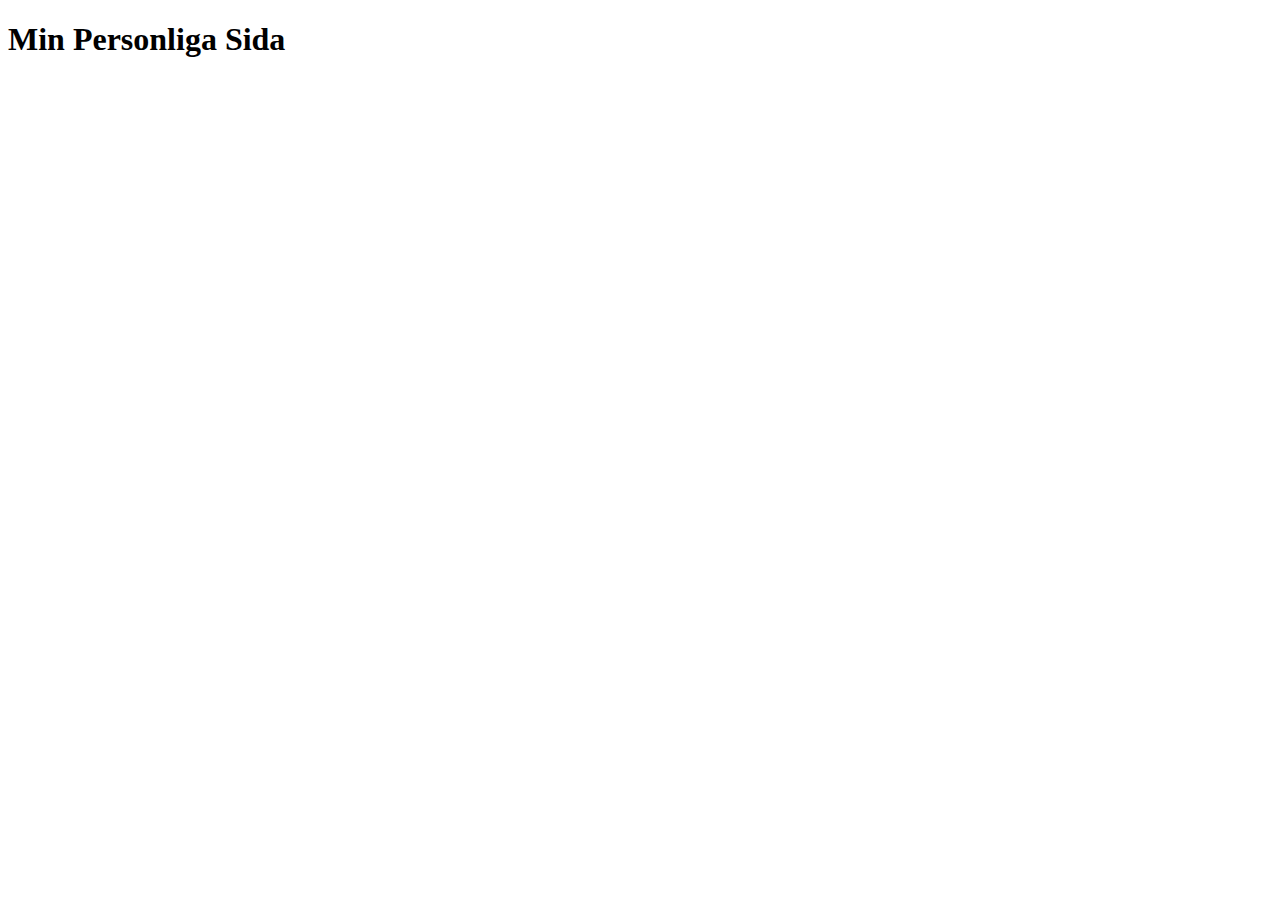
==== index.html @ 6ed488b9 "början av projekt" ====
<!DOCTYPE html>
<html lang="en">
<head>
    <link rel="stylesheet" href="index.css">
    <meta charset="UTF-8">
    <meta name="viewport" content="width=device-width, initial-scale=1.0">
    <title>Mikes Sida</title>
</head>
<body>
<h1>Min Personliga Sida</h1>
</body>
</html>
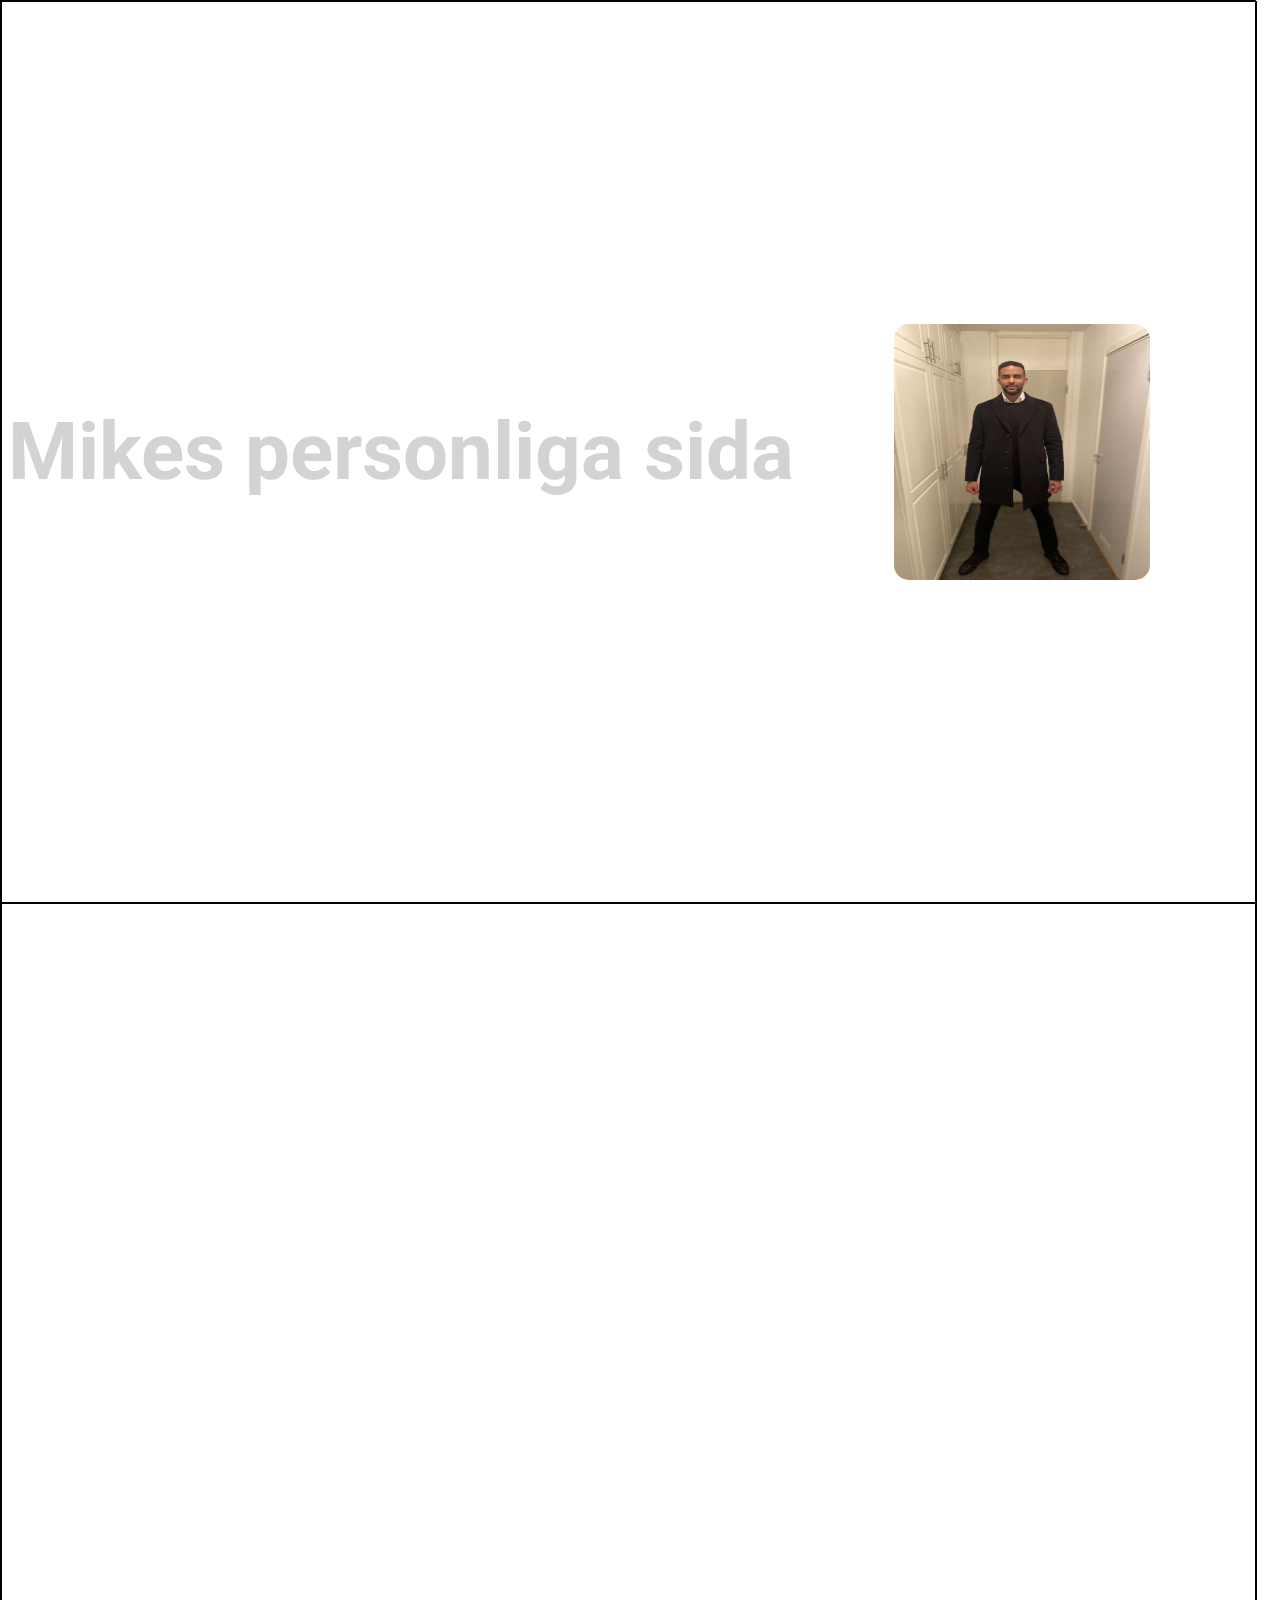
==== commit a2399374: "Ny version" ====
--- a/index.html
+++ b/index.html
@@ -1,12 +1,21 @@
 <!DOCTYPE html>
 <html lang="en">
-<head>
-    <link rel="stylesheet" href="index.css">
-    <meta charset="UTF-8">
-    <meta name="viewport" content="width=device-width, initial-scale=1.0">
+  <head>
+    <link rel="stylesheet" href="index.css" />
+    <meta charset="UTF-8" />
+    <meta name="viewport" content="width=device-width, initial-scale=1.0" />
     <title>Mikes Sida</title>
-</head>
-<body>
-<h1>Min Personliga Sida</h1>
-</body>
-</html>+  </head>
+  <body>
+    <div class="container">
+      <div class="landingContainer">
+        <h1 id="title">Mikes personliga sida</h1>
+        <img src="Mike.jpg" class="bild" />
+        <ul></ul>
+      </div>
+      <div class="container">
+      
+      </div>
+    </div>
+  </body>
+</html>
--- a/index.css
+++ b/index.css
@@ -0,0 +1,33 @@
+@import url('https://fonts.googleapis.com/css2?family=Open+Sans:ital@1&family=Roboto:wght@700&display=swap');
+*{
+    margin: 0;
+    padding: 0;
+}
+.container{
+
+    border: 1px solid black;
+    width: 98vw; /* hela bredden */
+    height: 200vh; /* hela en helskärm höjd */
+}
+.landingContainer{
+    border: 1px solid black;
+    width: 100%;
+    height: 100vh;
+    display: flex;
+    align-items: center;
+    justify-content: center;
+    gap: 100px;
+    background-image: url(https://img.freepik.com/free-vector/dark-low-poly-background_1048-7971.jpg?w=996&t=st=1694631128~exp=1694631728~hmac=35ab9fdeeed2f89c5b837d2c736272b68a86b53e16bb1fb39f7989a0d3dfcaff);
+background-size: cover;
+}
+.bild{
+    width:20vw;
+    height:20vw;
+    border-radius: 15px;
+}
+#title{
+    font-size: 80px;
+    font-family: 'Roboto', sans-serif;
+    color: lightgray;
+
+}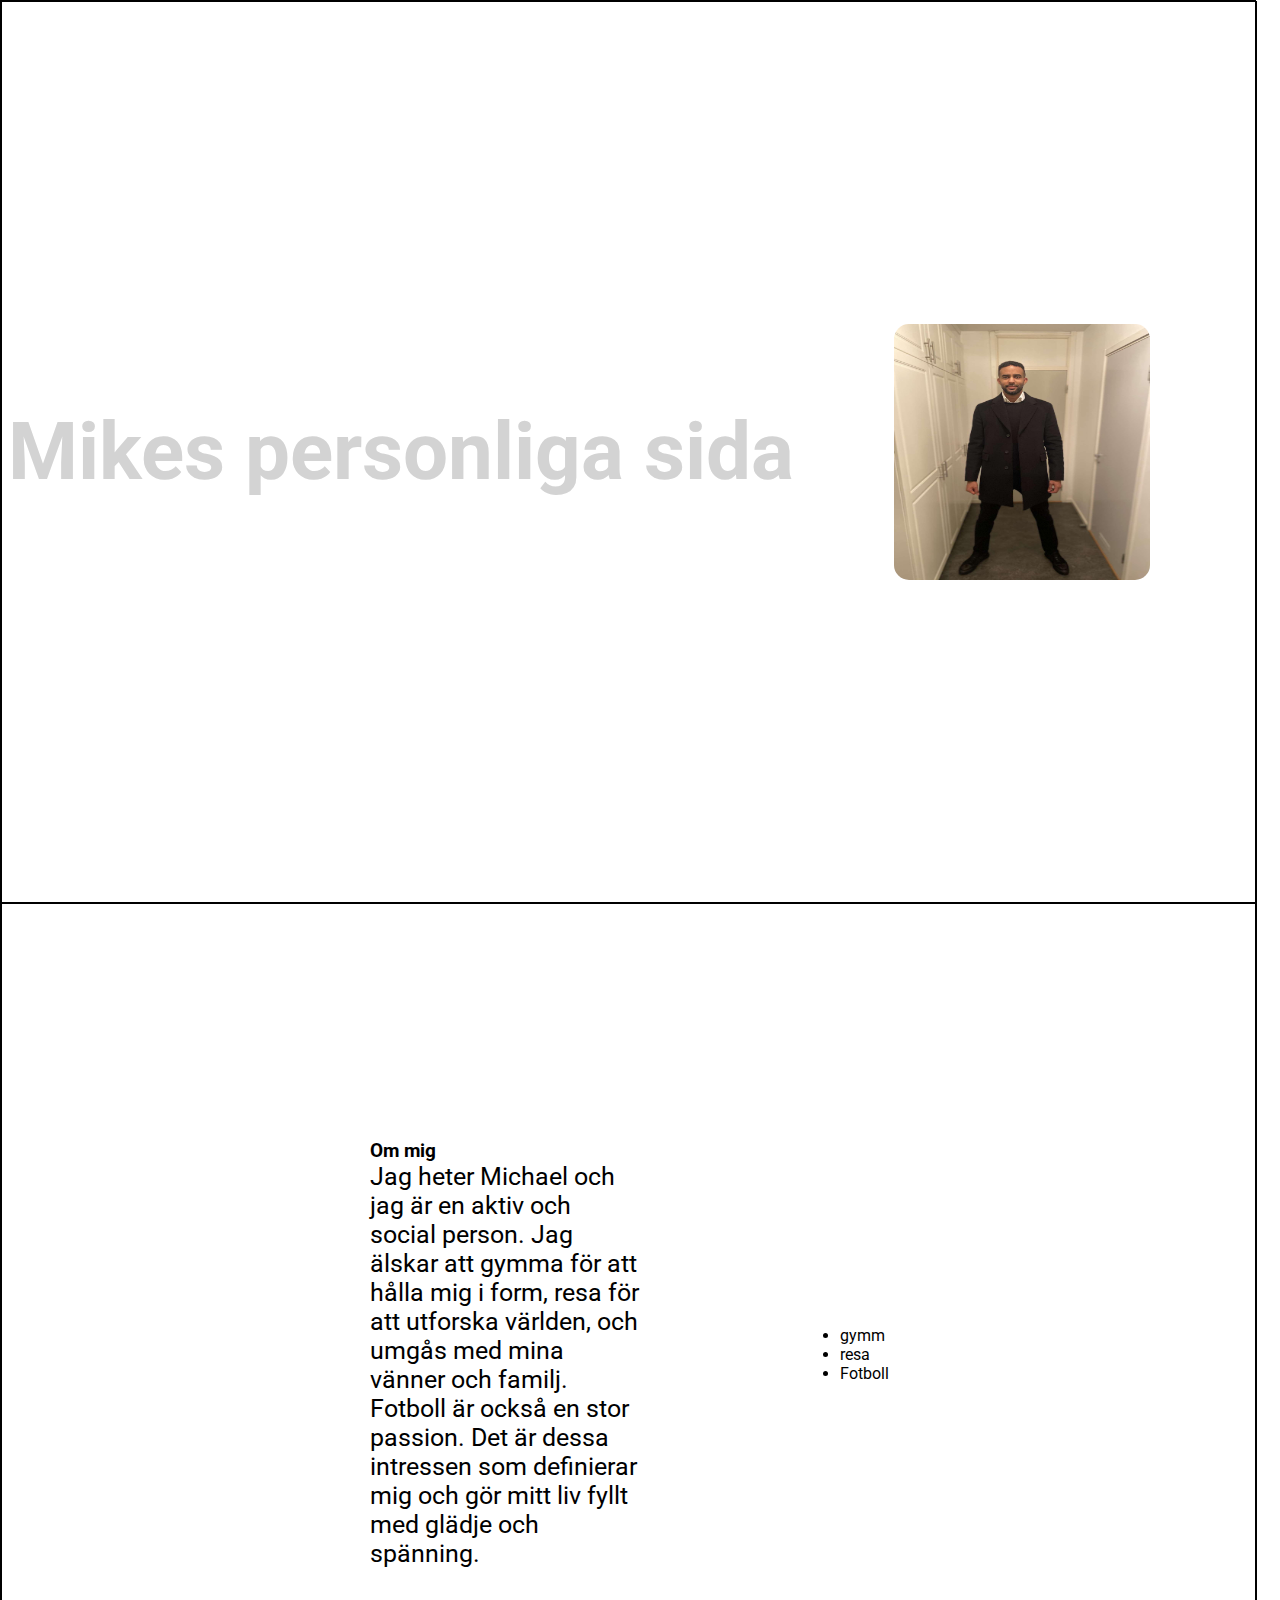
==== commit 70886e24: "ändringar på min sida" ====
--- a/index.html
+++ b/index.html
@@ -13,8 +13,18 @@
         <img src="Mike.jpg" class="bild" />
         <ul></ul>
       </div>
-      <div class="container">
-      
+      <div class="textcontainer">
+        <div>
+          <h3 id="Rubrik3">Om mig</h3>
+          <p id="Paragraftext">Jag heter Michael och jag är en aktiv och social person. Jag älskar att gymma för att hålla mig i form, resa för att utforska världen, och umgås med mina vänner och familj. Fotboll är också en stor passion. Det är dessa intressen som definierar mig och gör mitt liv fyllt med glädje och spänning. </p>
+        </div>
+    <ul id="Intresselista">
+      <li>gymm</li>
+      <li>resa</li>
+      <li>Fotboll</li>
+    
+    </ul>
+                                   
       </div>
     </div>
   </body>
--- a/index.css
+++ b/index.css
@@ -8,6 +8,7 @@
     border: 1px solid black;
     width: 98vw; /* hela bredden */
     height: 200vh; /* hela en helskärm höjd */
+    font-family: 'Roboto', sans-serif;
 }
 .landingContainer{
     border: 1px solid black;
@@ -30,4 +31,20 @@
     font-family: 'Roboto', sans-serif;
     color: lightgray;
 
-}+}
+.textcontainer{
+    border:1px solid black;
+    width: 100%;
+    height: 100vh;
+    display: flex;
+    align-items:  center;
+    justify-content: center;
+    gap: 200px;
+
+
+}
+#Paragraftext{
+    width: 30vh;
+    font-size: 25px;
+
+}
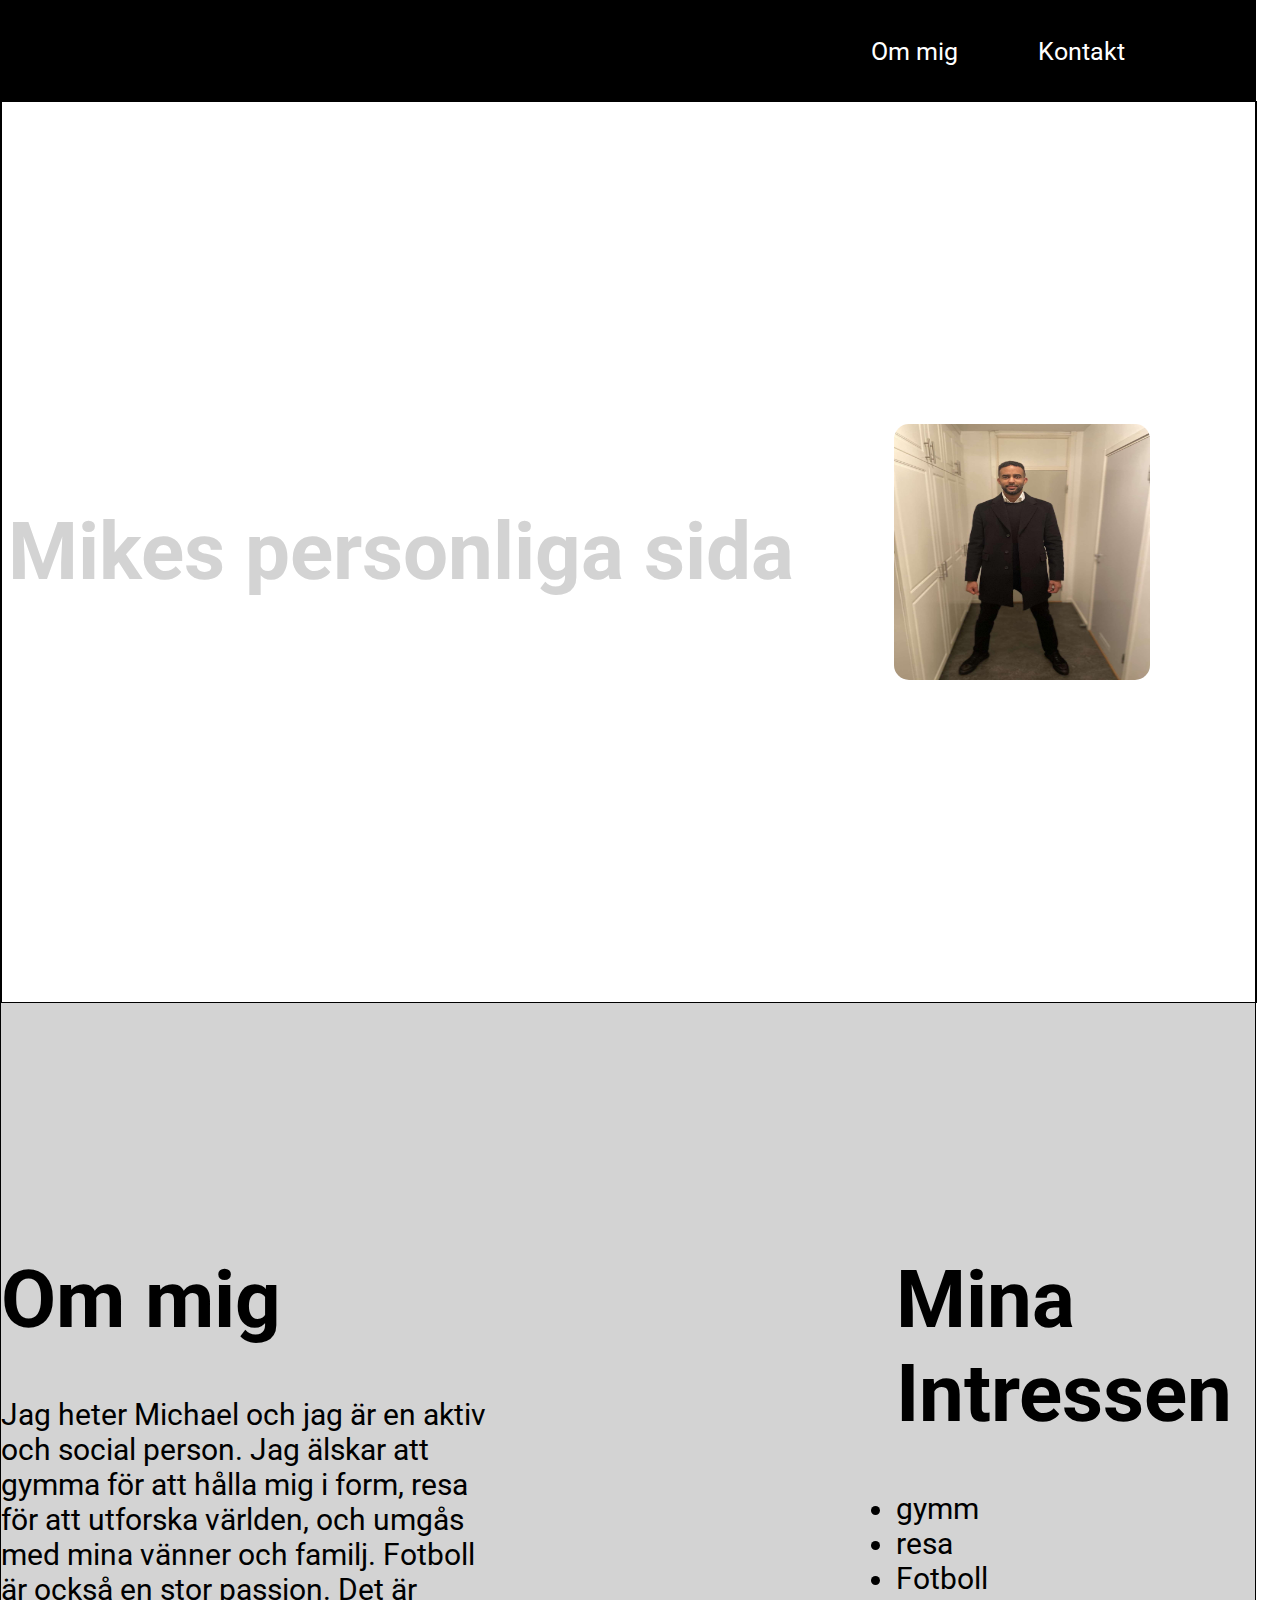
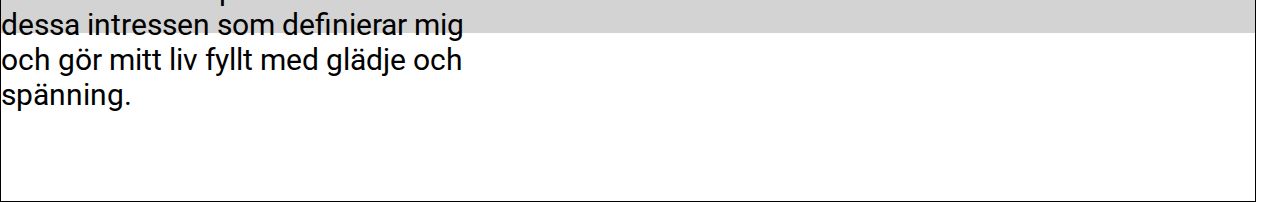
==== commit bc8f78b0: "om mig sidan uppdatering" ====
--- a/index.html
+++ b/index.html
@@ -8,6 +8,13 @@
   </head>
   <body>
     <div class="container">
+        <div class="nav">
+      
+      <a  class="länkar" href="">Om mig</a>
+      <a  class="länkar" href="">Kontakt</a>
+      <a  class="länkar" href=""></a>
+        </div>
+
       <div class="landingContainer">
         <h1 id="title">Mikes personliga sida</h1>
         <img src="Mike.jpg" class="bild" />
@@ -15,15 +22,19 @@
       </div>
       <div class="textcontainer">
         <div>
-          <h3 id="Rubrik3">Om mig</h3>
+          <h3 class="Rubrik3">Om mig</h3>
           <p id="Paragraftext">Jag heter Michael och jag är en aktiv och social person. Jag älskar att gymma för att hålla mig i form, resa för att utforska världen, och umgås med mina vänner och familj. Fotboll är också en stor passion. Det är dessa intressen som definierar mig och gör mitt liv fyllt med glädje och spänning. </p>
         </div>
-    <ul id="Intresselista">
-      <li>gymm</li>
-      <li>resa</li>
-      <li>Fotboll</li>
+        <div>
+        <h3 class="Rubrik3">Mina Intressen</h3>
+      <ul id="Intresselista">
+          <li>gymm</li>
+          <li>resa</li>
+          <li>Fotboll</li>
+        
+        </ul>
+      </div>
     
-    </ul>
                                    
       </div>
     </div>
--- a/index.css
+++ b/index.css
@@ -9,6 +9,32 @@
     width: 98vw; /* hela bredden */
     height: 200vh; /* hela en helskärm höjd */
     font-family: 'Roboto', sans-serif;
+}
+.nav{
+
+
+    width: 100%;
+    display: flex;
+    align-items: center;
+    justify-content: flex-end;
+    color: white;
+    gap: 30px;
+    
+    background-color: black;
+    height: 100px;
+}
+.länkar
+{
+transition: 0.5s;
+font-size: 25px;
+color: white;
+margin-right: 50px;
+text-decoration: none;
+
+}
+.länkar:hover{
+    scale: 1.1;
+    color: orange;
 }
 .landingContainer{
     border: 1px solid black;
@@ -33,18 +59,30 @@
 
 }
 .textcontainer{
-    border:1px solid black;
+    background-color: lightgray;
     width: 100%;
-    height: 100vh;
+    height: 70vh;
     display: flex;
-    align-items:  center;
+    align-items:  flex-start;
     justify-content: center;
-    gap: 200px;
+    gap: 400px;
+    
 
 
 }
 #Paragraftext{
-    width: 30vh;
-    font-size: 25px;
+    width: 55vh;
+    font-size: 30px;
+}
+.Rubrik3{
+    font-size: 80px;
+    margin-top: 250px;   
+    margin-bottom: 50px;
+}
+#Intresselista{ 
+font-size: 30px;
 
 }
+
+
+
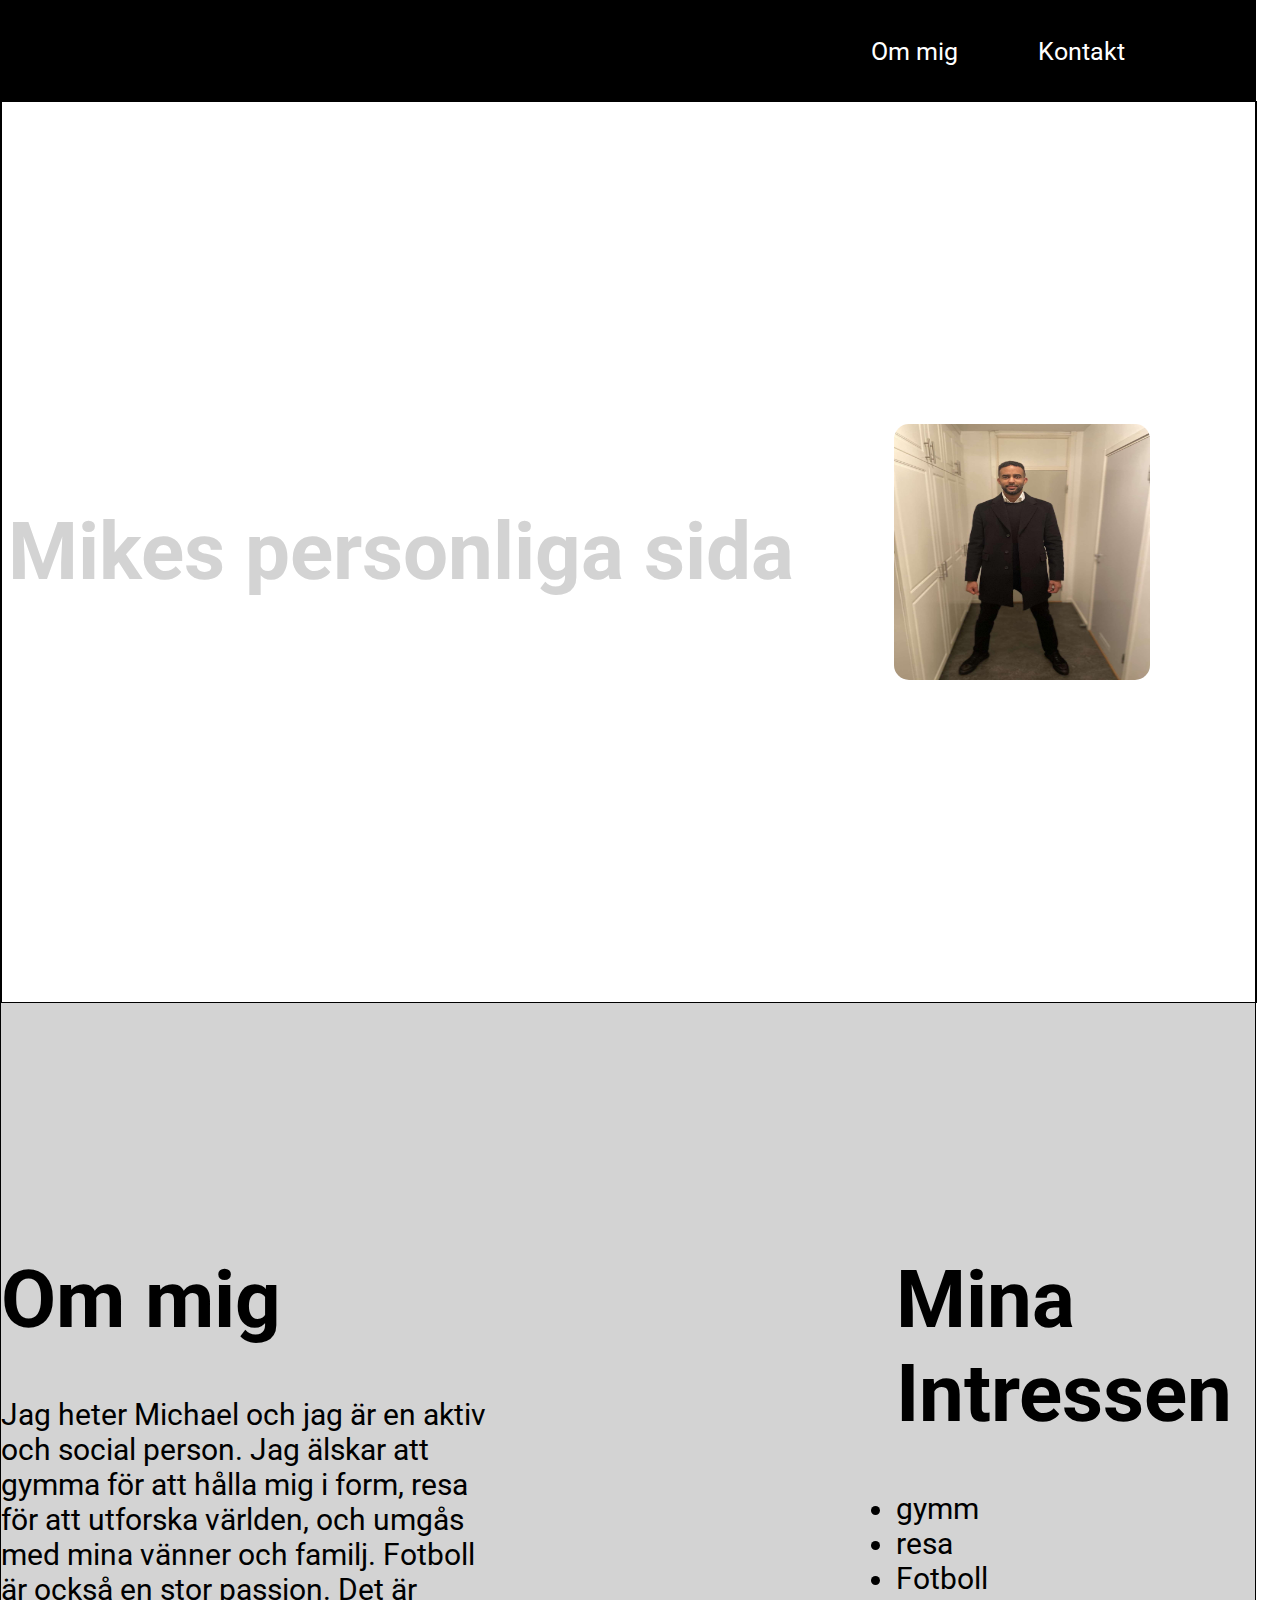
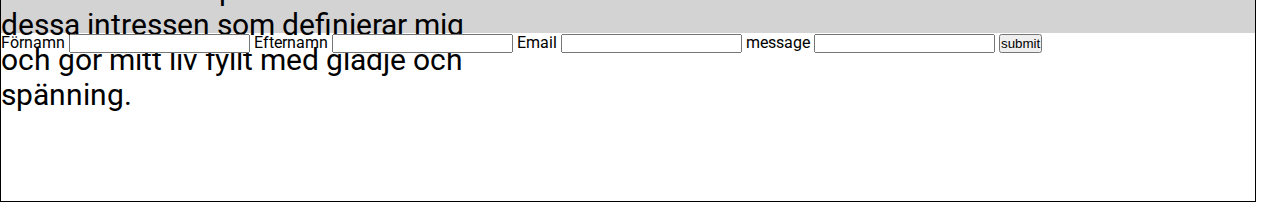
==== commit c70f86e4: "fortsätning på min sida" ====
--- a/index.html
+++ b/index.html
@@ -32,11 +32,29 @@
           <li>resa</li>
           <li>Fotboll</li>
         
-        </ul>
-      </div>
+        </ul> 
+      </div> 
     
                                    
       </div>
+      <div class="formcontainer">
+        <form class="form">
+      
+          
+          <label for="Förnamn">Förnamn</label>
+          <input type="text"/>
+          <label for="Efternamn">Efternamn</label>
+          <input type="text"/>
+          <label for="Email">Email</label>
+          <input type="email"/>
+          <label for="message">message</label>
+          <input type="text"/>
+          
+          <button id="formbutton">submit</button>
+        </form>
+      </div>
+    </div>
     </div>
   </body>
 </html>
+
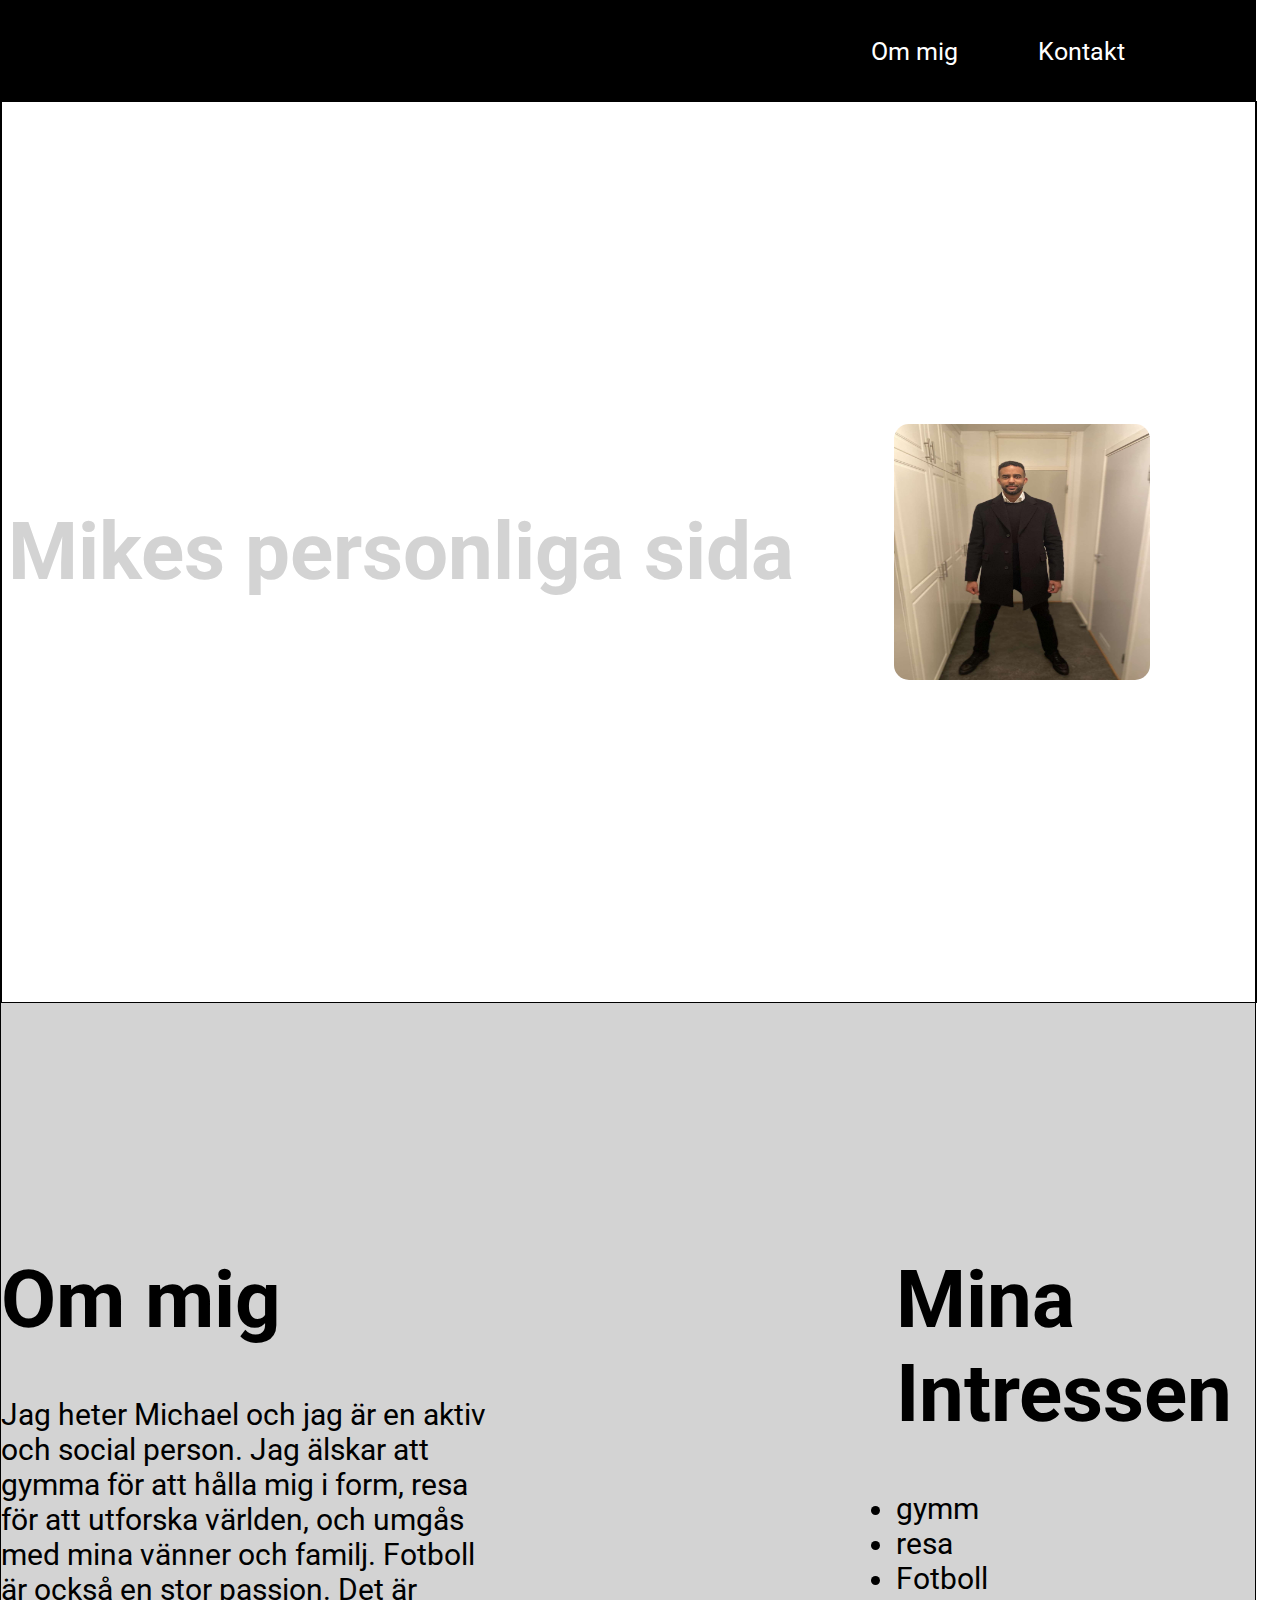
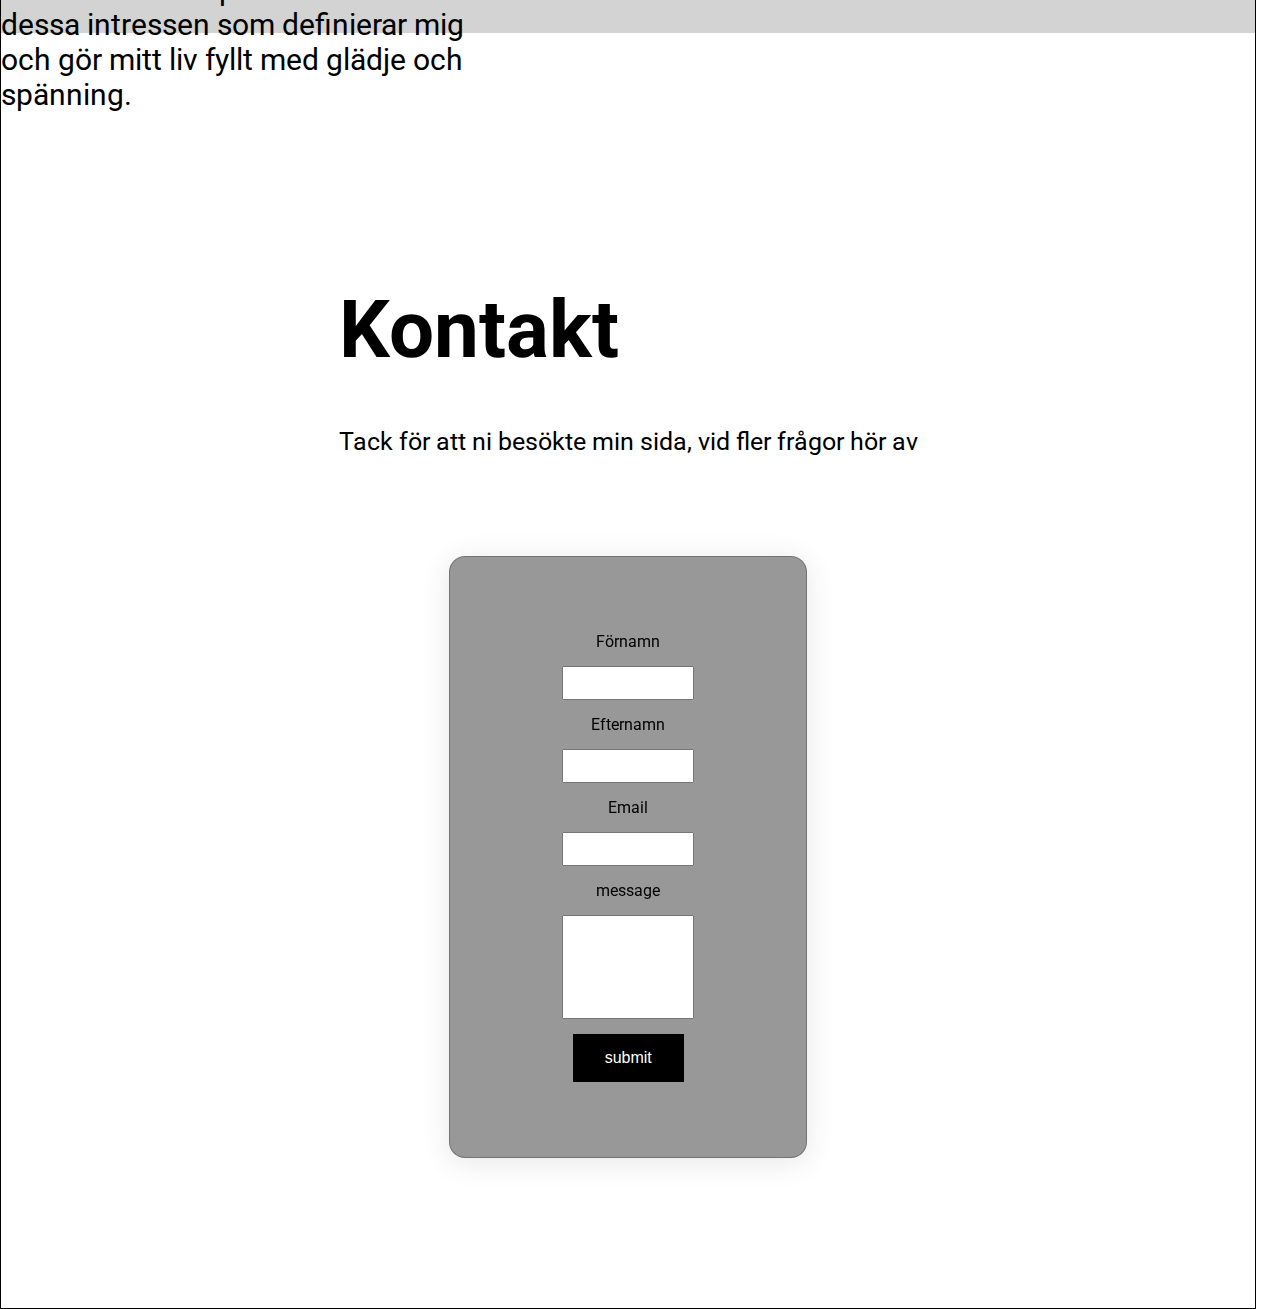
==== commit dc12ccca: "formstyling" ====
--- a/index.html
+++ b/index.html
@@ -38,6 +38,10 @@
                                    
       </div>
       <div class="formcontainer">
+        <div class="formcontainertext">
+          <h3 class="Rubrik3">Kontakt</h3>
+          <p id="formcontainerp">Tack för att ni besökte min sida, vid fler frågor hör av</p>
+        </div>
         <form class="form">
       
           
@@ -48,7 +52,7 @@
           <label for="Email">Email</label>
           <input type="email"/>
           <label for="message">message</label>
-          <input type="text"/>
+          <input id="formtext" type="text"/>
           
           <button id="formbutton">submit</button>
         </form>
--- a/index.css
+++ b/index.css
@@ -1,88 +1,124 @@
-@import url('https://fonts.googleapis.com/css2?family=Open+Sans:ital@1&family=Roboto:wght@700&display=swap');
-*{
-    margin: 0;
-    padding: 0;
+@import url("https://fonts.googleapis.com/css2?family=Open+Sans:ital@1&family=Roboto:wght@700&display=swap");
+* {
+  margin: 0;
+  padding: 0;
 }
-.container{
+.container {
+  border: 1px solid black;
+  width: 98vw; /* hela bredden */
+  min-height: 200vh; /* hela en helskärm höjd */
+  font-family: "Roboto", sans-serif;
+}
+.nav {
+  width: 100%;
+  display: flex;
+  align-items: center;
+  justify-content: flex-end;
+  color: white;
+  gap: 30px;
 
-    border: 1px solid black;
-    width: 98vw; /* hela bredden */
-    height: 200vh; /* hela en helskärm höjd */
-    font-family: 'Roboto', sans-serif;
+  background-color: black;
+  height: 100px;
 }
-.nav{
+.länkar {
+  transition: 0.5s;
+  font-size: 25px;
+  color: white;
+  margin-right: 50px;
+  text-decoration: none;
+}
+.länkar:hover {
+  scale: 1.1;
+  color: orange;
+}
+.landingContainer {
+  border: 1px solid black;
+  width: 100%;
+  height: 100vh;
+  display: flex;
+  align-items: center;
+  justify-content: center;
+  gap: 100px;
+  background-image: 
+}
+.bild {
+  width: 20vw;
+  height: 20vw;
+  border-radius: 15px;
+}
+#title {
+  font-size: 80px;
+  font-family: "Roboto", sans-serif;
+  color: lightgray;
+}
+.textcontainer {
+  background-color: lightgray;
+  width: 100%;
+  height: 70vh;
+  display: flex;
+  align-items: flex-start;
+  justify-content: center;
+  gap: 400px;
+}
+#Paragraftext {
+  width: 55vh;
+  font-size: 30px;
+}
+.Rubrik3 {
+  font-size: 80px;
+  margin-top: 250px;
+  margin-bottom: 50px;
+}
+#Intresselista {
+  font-size: 30px;
+}
+.formcontainer {
+  min-height: 80vh;
+  width: 100%;
+  display: flex;
+  align-items: center;
+  justify-content: flex-start;
+  flex-direction: column;
+}
+#formcontainerp {
+  font-size: 25px;
+}
+.formcontainertext {
+  margin-bottom: 100px;
+}
 
+.form {
+    width: 20vw;
+    height: 500px;
+    padding: 50px;
+    margin-bottom: 150px;
+  display: flex;
+  align-items: center;
+  justify-content: center;
+  flex-direction: column;
+  gap: 15px;
+  background: rgba(31, 31, 31, 0.46);
+  border-radius: 16px;
+  box-shadow: 0 4px 30px rgba(0, 0, 0, 0.1);
+  backdrop-filter: blur(5px);
+  -webkit-backdrop-filter: blur(5px);
+  border: 1px solid rgba(31, 31, 31, 0.3);
+}
+input {
+  height: 30px;
+  width: 10vw;
+}
 
-    width: 100%;
-    display: flex;
-    align-items: center;
-    justify-content: flex-end;
-    color: white;
-    gap: 30px;
-    
-    background-color: black;
+#formtext {
     height: 100px;
 }
-.länkar
-{
-transition: 0.5s;
-font-size: 25px;
-color: white;
-margin-right: 50px;
-text-decoration: none;
-
-}
-.länkar:hover{
-    scale: 1.1;
-    color: orange;
-}
-.landingContainer{
-    border: 1px solid black;
-    width: 100%;
-    height: 100vh;
-    display: flex;
-    align-items: center;
-    justify-content: center;
-    gap: 100px;
-    background-image: url(https://img.freepik.com/free-vector/dark-low-poly-background_1048-7971.jpg?w=996&t=st=1694631128~exp=1694631728~hmac=35ab9fdeeed2f89c5b837d2c736272b68a86b53e16bb1fb39f7989a0d3dfcaff);
-background-size: cover;
-}
-.bild{
-    width:20vw;
-    height:20vw;
-    border-radius: 15px;
-}
-#title{
-    font-size: 80px;
-    font-family: 'Roboto', sans-serif;
-    color: lightgray;
-
-}
-.textcontainer{
-    background-color: lightgray;
-    width: 100%;
-    height: 70vh;
-    display: flex;
-    align-items:  flex-start;
-    justify-content: center;
-    gap: 400px;
-    
-
-
-}
-#Paragraftext{
-    width: 55vh;
-    font-size: 30px;
-}
-.Rubrik3{
-    font-size: 80px;
-    margin-top: 250px;   
-    margin-bottom: 50px;
-}
-#Intresselista{ 
-font-size: 30px;
-
-}
-
-
-
+#formbutton {
+    background-color: #000000; 
+  border: none;
+  color: white;
+  padding: 15px 32px;
+  text-align: center;
+  text-decoration: none;
+  display: inline-block;
+  font-size: 16px;
+}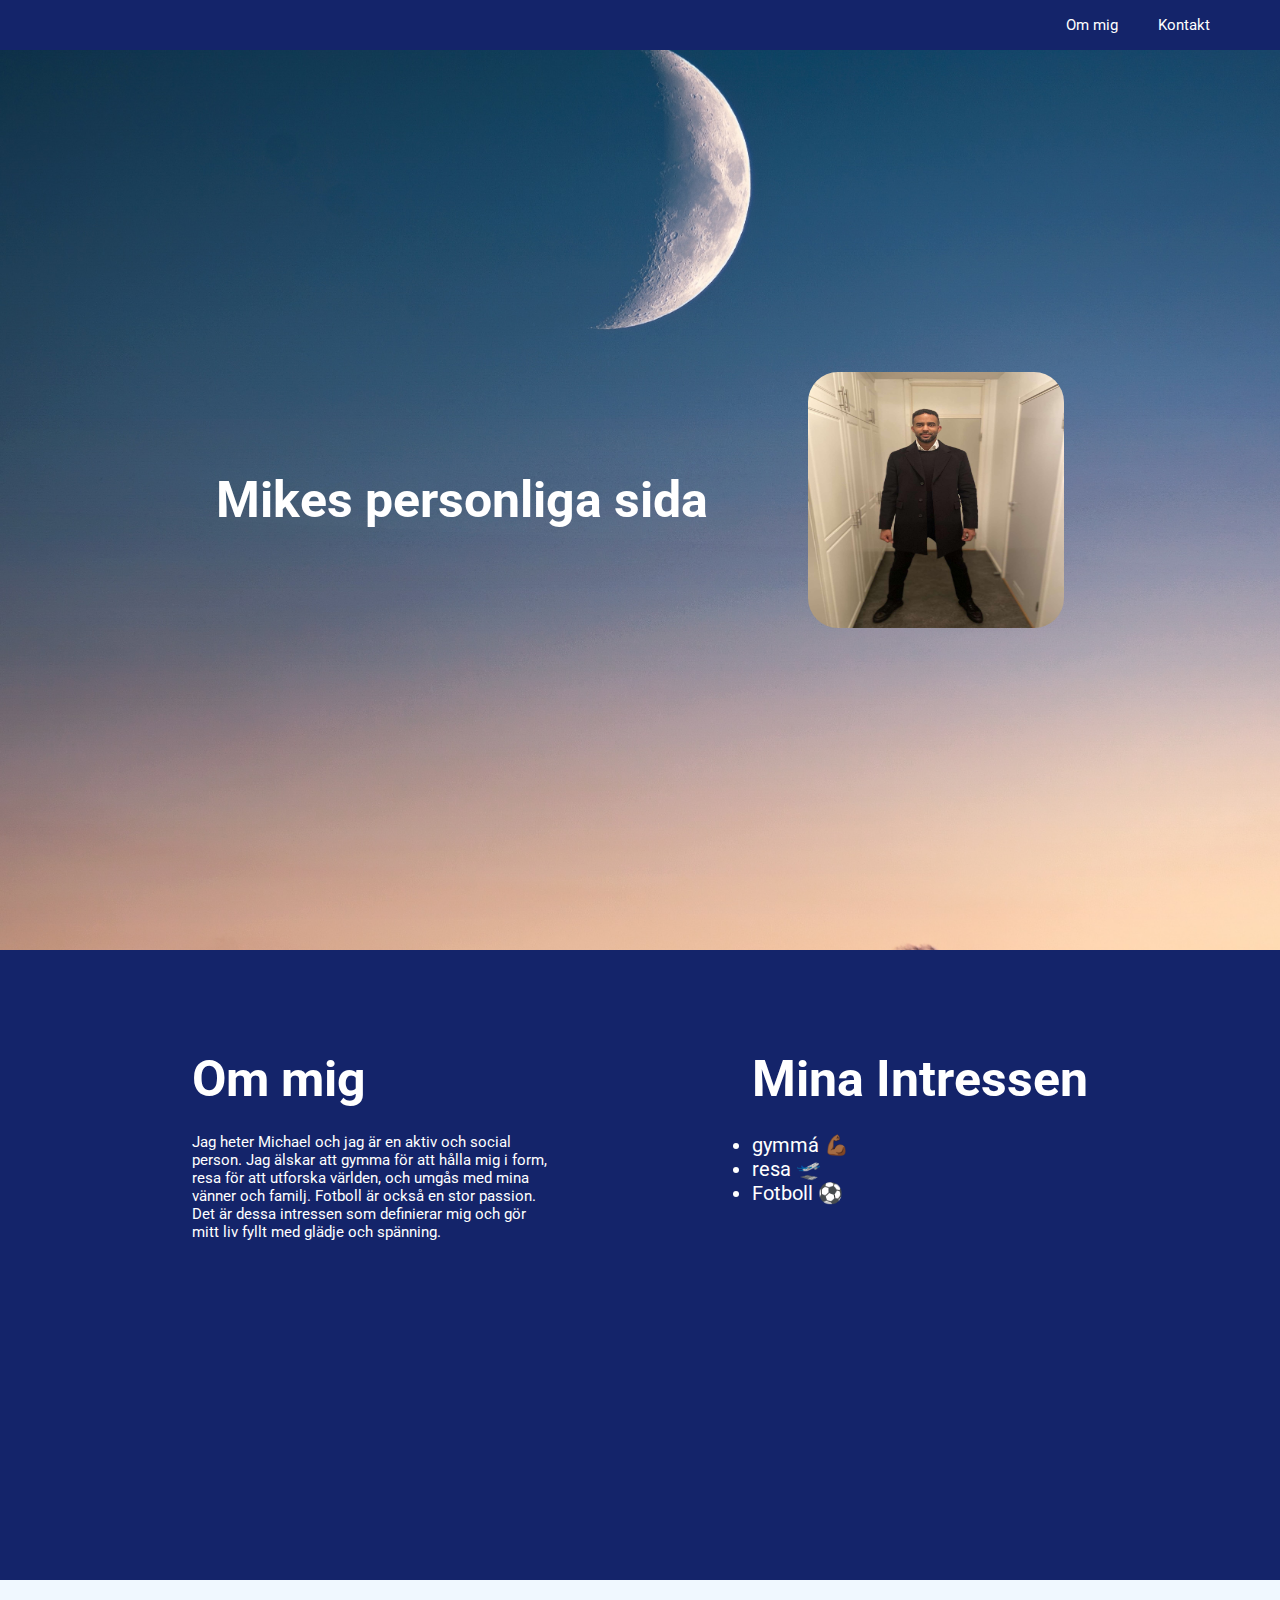
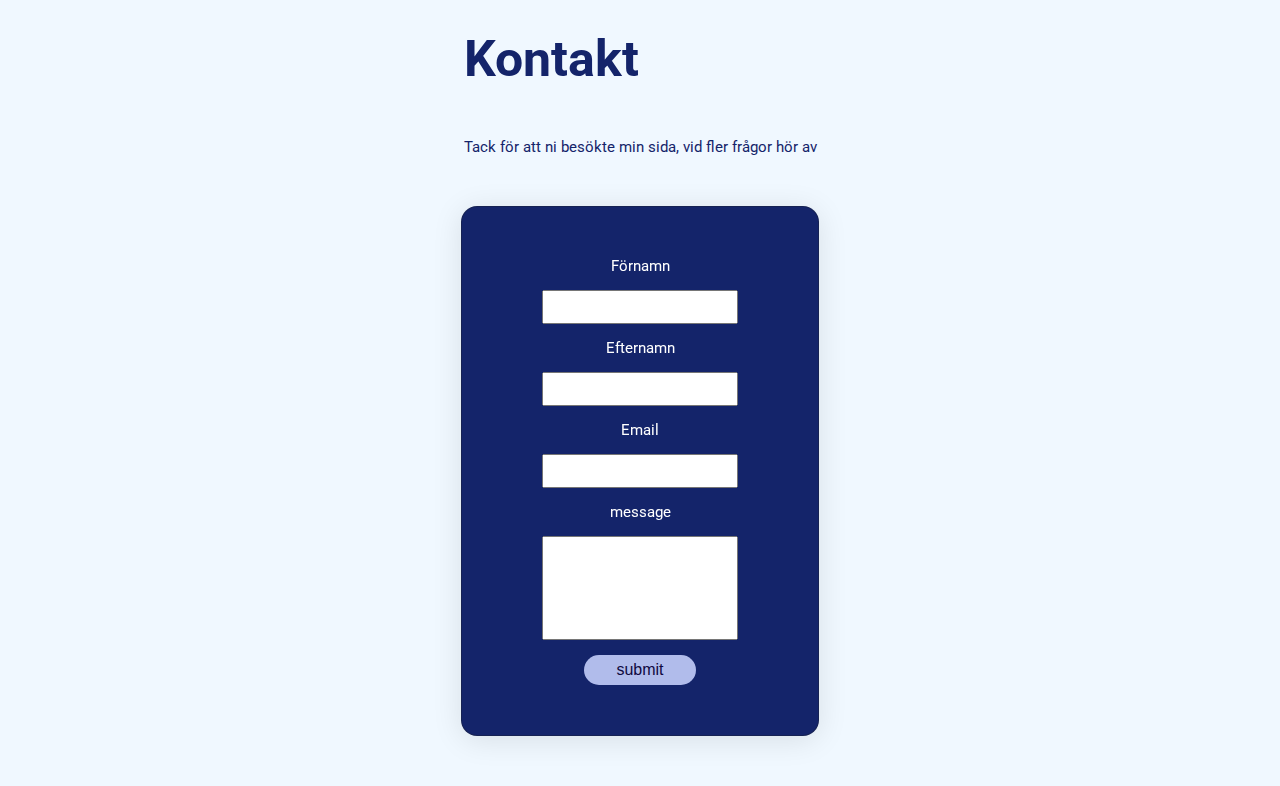
==== commit faabb37f: "Avslut av min sida" ====
--- a/index.html
+++ b/index.html
@@ -1,64 +1,69 @@
 <!DOCTYPE html>
 <html lang="en">
-  <head>
-    <link rel="stylesheet" href="index.css" />
-    <meta charset="UTF-8" />
-    <meta name="viewport" content="width=device-width, initial-scale=1.0" />
-    <title>Mikes Sida</title>
-  </head>
-  <body>
-    <div class="container">
-        <div class="nav">
-      
-      <a  class="länkar" href="">Om mig</a>
-      <a  class="länkar" href="">Kontakt</a>
-      <a  class="länkar" href=""></a>
-        </div>
 
-      <div class="landingContainer">
-        <h1 id="title">Mikes personliga sida</h1>
-        <img src="Mike.jpg" class="bild" />
-        <ul></ul>
+<head>
+  <link rel="stylesheet" href="index.css" />
+  <meta charset="UTF-8" />
+  <meta name="viewport" content="width=device-width, initial-scale=1.0" />
+  <title>Mikes Sida</title>
+</head>
+
+<body>
+  <div class="container">
+
+    <div class="nav">
+      <a class="länkar" href="#textcontainer">Om mig</a>
+      <a class="länkar" href="#formcontainer">Kontakt</a>
+      <a class="länkar" href=""></a>
+    </div>
+
+    <section class="landingContainer">
+      <h1 id="title">Mikes personliga sida</h1>
+      <img src="Mike.jpg" class="bild" />
+    </section>
+    <section id="textcontainer">
+      <div>
+        <h3 class="Rubrik3">Om mig</h3>
+        <p id="Paragraftext">Jag heter Michael och jag är en aktiv och social person. Jag älskar att gymma för att hålla
+          mig i form, resa för att utforska världen, och umgås med mina vänner och familj. Fotboll är också en stor
+          passion. Det är dessa intressen som definierar mig och gör mitt liv fyllt med glädje och spänning. </p>
       </div>
-      <div class="textcontainer">
-        <div>
-          <h3 class="Rubrik3">Om mig</h3>
-          <p id="Paragraftext">Jag heter Michael och jag är en aktiv och social person. Jag älskar att gymma för att hålla mig i form, resa för att utforska världen, och umgås med mina vänner och familj. Fotboll är också en stor passion. Det är dessa intressen som definierar mig och gör mitt liv fyllt med glädje och spänning. </p>
-        </div>
-        <div>
+      <div>
+
         <h3 class="Rubrik3">Mina Intressen</h3>
-      <ul id="Intresselista">
-          <li>gymm</li>
-          <li>resa</li>
-          <li>Fotboll</li>
-        
-        </ul> 
-      </div> 
-    
-                                   
+        <ul id="Intresselista">
+          <li>gymmá 💪🏾</li>
+          <li>resa 🛫</li>
+          <li>Fotboll ⚽</li>
       </div>
-      <div class="formcontainer">
-        <div class="formcontainertext">
-          <h3 class="Rubrik3">Kontakt</h3>
-          <p id="formcontainerp">Tack för att ni besökte min sida, vid fler frågor hör av</p>
-        </div>
-        <form class="form">
-      
-          
-          <label for="Förnamn">Förnamn</label>
-          <input type="text"/>
-          <label for="Efternamn">Efternamn</label>
-          <input type="text"/>
-          <label for="Email">Email</label>
-          <input type="email"/>
-          <label for="message">message</label>
-          <input id="formtext" type="text"/>
-          
-          <button id="formbutton">submit</button>
-        </form>
+
+
+      </ul>
+    </section>
+    <section id="formcontainer">
+      <div class="formcontainertext">
+        <h3 class="formContainerHeadline">Kontakt</h3>
+        <p id="formcontainerp">Tack för att ni besökte min sida, vid fler frågor hör av</p>
       </div>
-    </div>
-    </div>
-  </body>
-</html>
+      <form class="form">
 
+        <label for="Förnamn">Förnamn</label>
+        <input type="text" />
+        <label for="Efternamn">Efternamn</label>
+        <input type="text" />
+        <label for="Email">Email</label>
+        <input type="email" />
+        <label for="message">message</label>
+        <input id="formtext" type="text" />
+
+        <button id="formbutton">submit</button>
+      </form>
+    </section>
+
+
+
+  </div>
+
+</body>
+
+</html>--- a/index.css
+++ b/index.css
@@ -3,9 +3,15 @@
   margin: 0;
   padding: 0;
 }
+html, body{
+    margin: 0;
+    padding: 0;
+    scroll-behavior: smooth;
+    width: 98.5 vw;
+}
 .container {
-  border: 1px solid black;
-  width: 98vw; /* hela bredden */
+  
+  width: 100%; /* hela bredden */
   min-height: 200vh; /* hela en helskärm höjd */
   font-family: "Roboto", sans-serif;
 }
@@ -15,16 +21,16 @@
   align-items: center;
   justify-content: flex-end;
   color: white;
-  gap: 30px;
-
-  background-color: black;
-  height: 100px;
+  gap: 10px;
+
+  background-color: rgb(20, 36, 106);
+  height: 50px;
 }
 .länkar {
   transition: 0.5s;
-  font-size: 25px;
+  font-size: 15px;
   color: white;
-  margin-right: 50px;
+  margin-right: 30px;
   text-decoration: none;
 }
 .länkar:hover {
@@ -32,47 +38,52 @@
   color: orange;
 }
 .landingContainer {
-  border: 1px solid black;
+  
   width: 100%;
   height: 100vh;
   display: flex;
   align-items: center;
   justify-content: center;
   gap: 100px;
-  background-image: 
+  background-image: url(img/albulena-panduri-3meEM6vqkEY-unsplash.jpg);
+  background-size: cover;
+  background-position: center;
 }
 .bild {
   width: 20vw;
   height: 20vw;
-  border-radius: 15px;
+  border-radius: 30px;
 }
 #title {
-  font-size: 80px;
+  font-size: 50px;
   font-family: "Roboto", sans-serif;
-  color: lightgray;
-}
-.textcontainer {
-  background-color: lightgray;
+  color: white;
+}
+#textcontainer {
+  background-color:  rgb(20, 36, 106);
   width: 100%;
   height: 70vh;
   display: flex;
   align-items: flex-start;
   justify-content: center;
-  gap: 400px;
+  gap: 200px;
+  color: white;
 }
 #Paragraftext {
-  width: 55vh;
-  font-size: 30px;
+  width: 40vh;
+  font-size: 15px;
 }
 .Rubrik3 {
-  font-size: 80px;
-  margin-top: 250px;
-  margin-bottom: 50px;
+  font-size: 50px;
+  margin-top: 100px;
+  margin-bottom: 25px;
 }
 #Intresselista {
-  font-size: 30px;
-}
-.formcontainer {
+  font-size: 20px;
+}
+#formcontainer {
+    background-color: aliceblue;
+    font-family: "Roboto", sans-serif;
   min-height: 80vh;
   width: 100%;
   display: flex;
@@ -81,44 +92,237 @@
   flex-direction: column;
 }
 #formcontainerp {
-  font-size: 25px;
+  font-size: 15px;
+  color: rgb(20, 36, 106);
 }
 .formcontainertext {
-  margin-bottom: 100px;
+  margin-bottom: 50px;
 }
 
 .form {
-    width: 20vw;
-    height: 500px;
-    padding: 50px;
-    margin-bottom: 150px;
+  width: 20vw;
+  min-height: 300px;
+  padding: 50px;
+  margin-bottom: 50px;
   display: flex;
   align-items: center;
   justify-content: center;
   flex-direction: column;
+  font-size: 30;
   gap: 15px;
-  background: rgba(31, 31, 31, 0.46);
+  background: rgb(20, 36, 106);
   border-radius: 16px;
   box-shadow: 0 4px 30px rgba(0, 0, 0, 0.1);
   backdrop-filter: blur(5px);
   -webkit-backdrop-filter: blur(5px);
   border: 1px solid rgba(31, 31, 31, 0.3);
 }
+label{
+    font-size: 15px;
+    color: white;
+}
+
 input {
   height: 30px;
-  width: 10vw;
+  width: 15vw;
+  font-size: 15px;
+  
+}
+.formContainerHeadline {
+  font-size: 50px;
+  margin-top: 50px;
+  margin-bottom: 50px;
+  color: rgb(20, 36, 106);
 }
 
 #formtext {
-    height: 100px;
+  height: 100px;
 }
 #formbutton {
-    background-color: #000000; 
+  background-color: rgb(177, 188, 235);
   border: none;
-  color: white;
+  color: rgb(16, 9, 65);
   padding: 15px 32px;
-  text-align: center;
+  display: flex ;
+  align-items: center;
+  justify-content: center;
   text-decoration: none;
-  display: inline-block;
+  border-radius: 20px;
+  
   font-size: 16px;
+  height: 30px;
+}
+/* Styling for ipad */
+@media only screen and (max-width: 992px) {
+
+    .container {
+  
+        width: 100vw; /* hela bredden */
+        min-height: 200vh;
+
+      }
+
+    .landingContainer {
+  
+        width: 100%;
+        min-height: 50vh;
+        display: flex;
+        align-items: center;
+        justify-content: center;
+        gap: 60px;
+      }
+      #textcontainer {
+       
+        min-height: 70vh;
+        display: flex;
+        align-items: center;
+        justify-content: center;
+        flex-direction: column;
+        gap: 20px;
+      }
+      .form {
+        width: 30vw;
+        min-height: 300px;
+      }
+      input {
+        height: 30px;
+        width: 20vw;
+        font-size: 15px;
+        
+      }
+      #formcontainer {
+      max-height: 80vh;
+      width: 100%;
+    }
+
+    
+}
+@media only screen and (max-width: 768px) {
+
+    .länkar {
+   
+        margin-right: 5px;
+      
+      }
+      .landingContainer {
+  
+        width: 100%;
+        height: 75vh;
+        display: flex;
+        align-items: center;
+        justify-content: center;
+        flex-direction: column;
+        gap: 100px;
+        background-image: url(img/albulena-panduri-3meEM6vqkEY-unsplash.jpg);
+        background-size: cover;
+        background-position: center;
+      }
+      .bild {
+        width: 40vw;
+        height: 40vw;
+        border-radius: 30px;
+      }
+      #title {
+        font-size: 30px;
+        font-family: "Roboto", sans-serif;
+        color: white;
+      }
+      #textcontainer {
+        width: 100%;
+        height: 85vh;
+        display: flex;
+        align-items: center;
+        justify-content: center;
+        gap: 50px;
+        color: white;
+      }
+      #Paragraftext {
+        width: 40vh;
+        font-size: 15px;
+      }
+      .Rubrik3 {
+        font-size: 30px;
+        margin-top: 50px;
+        margin-bottom: 25px;
+      }
+      #Intresselista {
+        font-size: 20px;
+      }
+      #formcontainer {
+        background-color: aliceblue;
+        font-family: "Roboto", sans-serif;
+      min-height: 100vh;
+      width: 100%;
+      display: flex;
+      align-items: center;
+      justify-content: center;
+      flex-direction: column;
+    }
+    #formcontainerp {
+      font-size: 15px;
+      width: 80%;
+      color: rgb(20, 36, 106);
+    }
+    .formcontainertext {
+        display: flex;
+        align-items: center;
+        justify-content: center;
+        flex-direction: column;
+      margin-bottom: 50px;
+    }
+    
+    .form {
+      width: 40vw;
+      min-height: 300px;
+      padding: 50px;
+      margin-bottom: 50px;
+      display: flex;
+      align-items: center;
+      justify-content: center;
+      flex-direction: column;
+      font-size: 30;
+      gap: 15px;
+      background: rgb(20, 36, 106);
+      border-radius: 16px;
+      box-shadow: 0 4px 30px rgba(0, 0, 0, 0.1);
+      backdrop-filter: blur(5px);
+      -webkit-backdrop-filter: blur(5px);
+      border: 1px solid rgba(31, 31, 31, 0.3);
+    }
+    label{
+        font-size: 15px;
+        color: white;
+    }
+    
+    input {
+      height: 25px;
+      width: 35vw;
+      font-size: 15px;
+      
+    }
+    .formContainerHeadline {
+      font-size: 30px;
+      margin-top: 50px;
+      margin-bottom: 50px;
+      color: rgb(20, 36, 106);
+    }
+    
+    #formtext {
+      height: 100px;
+    }
+    #formbutton {
+      background-color: rgb(177, 188, 235);
+      border: none;
+      color: rgb(16, 9, 65);
+      padding: 15px 32px;
+      display: flex ;
+      align-items: center;
+      justify-content: center;
+      text-decoration: none;
+      border-radius: 20px;
+      
+      font-size: 16px;
+      height: 30px;
+    }
+
 }